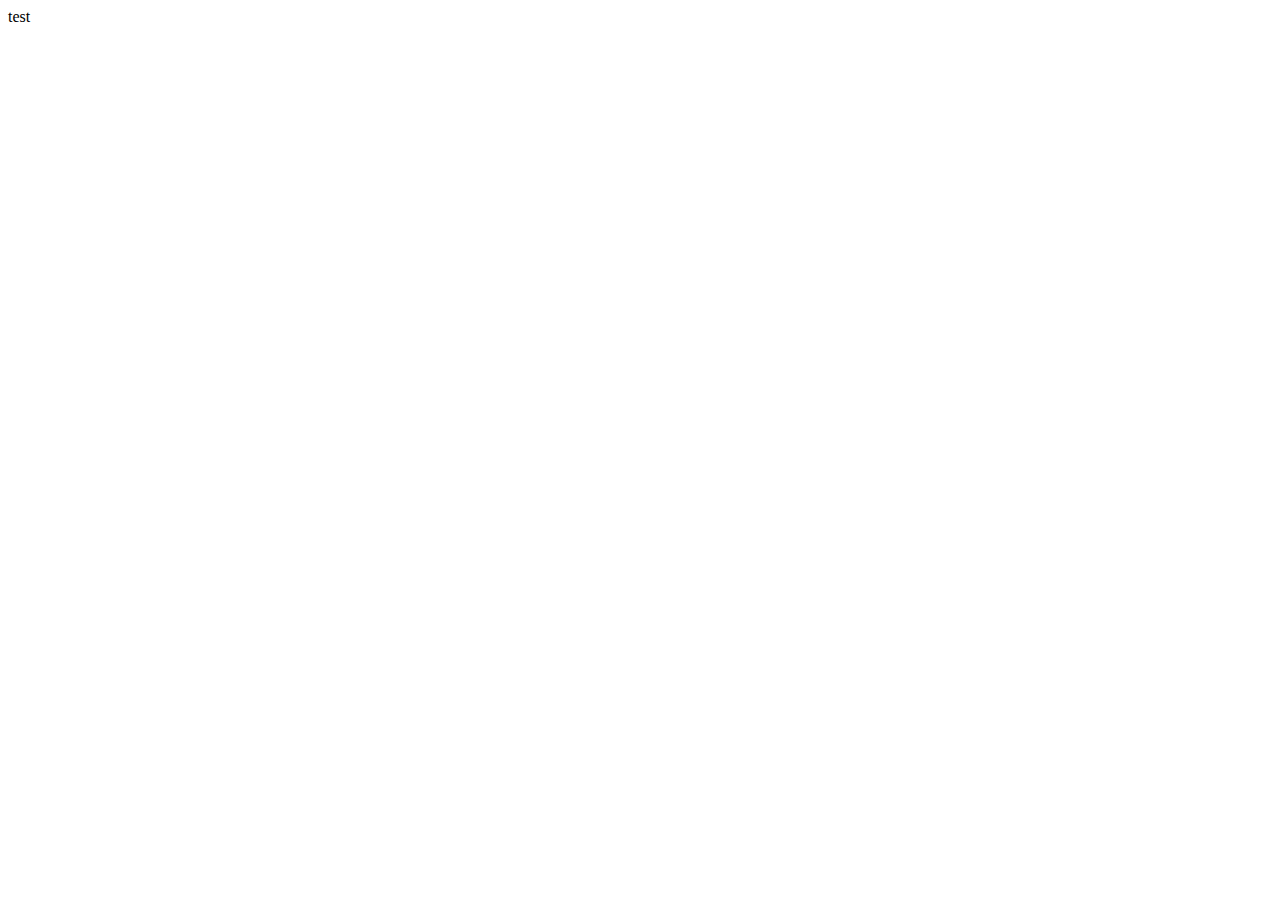
==== index.html @ a001825f "test" ====
<!DOCTYPE html>
<html lang="en">
<head>
    <meta charset="UTF-8">
    <meta name="viewport" content="width=device-width, initial-scale=1.0">
    <title>Document</title>
</head>
<body>
    test
</body>
</html>
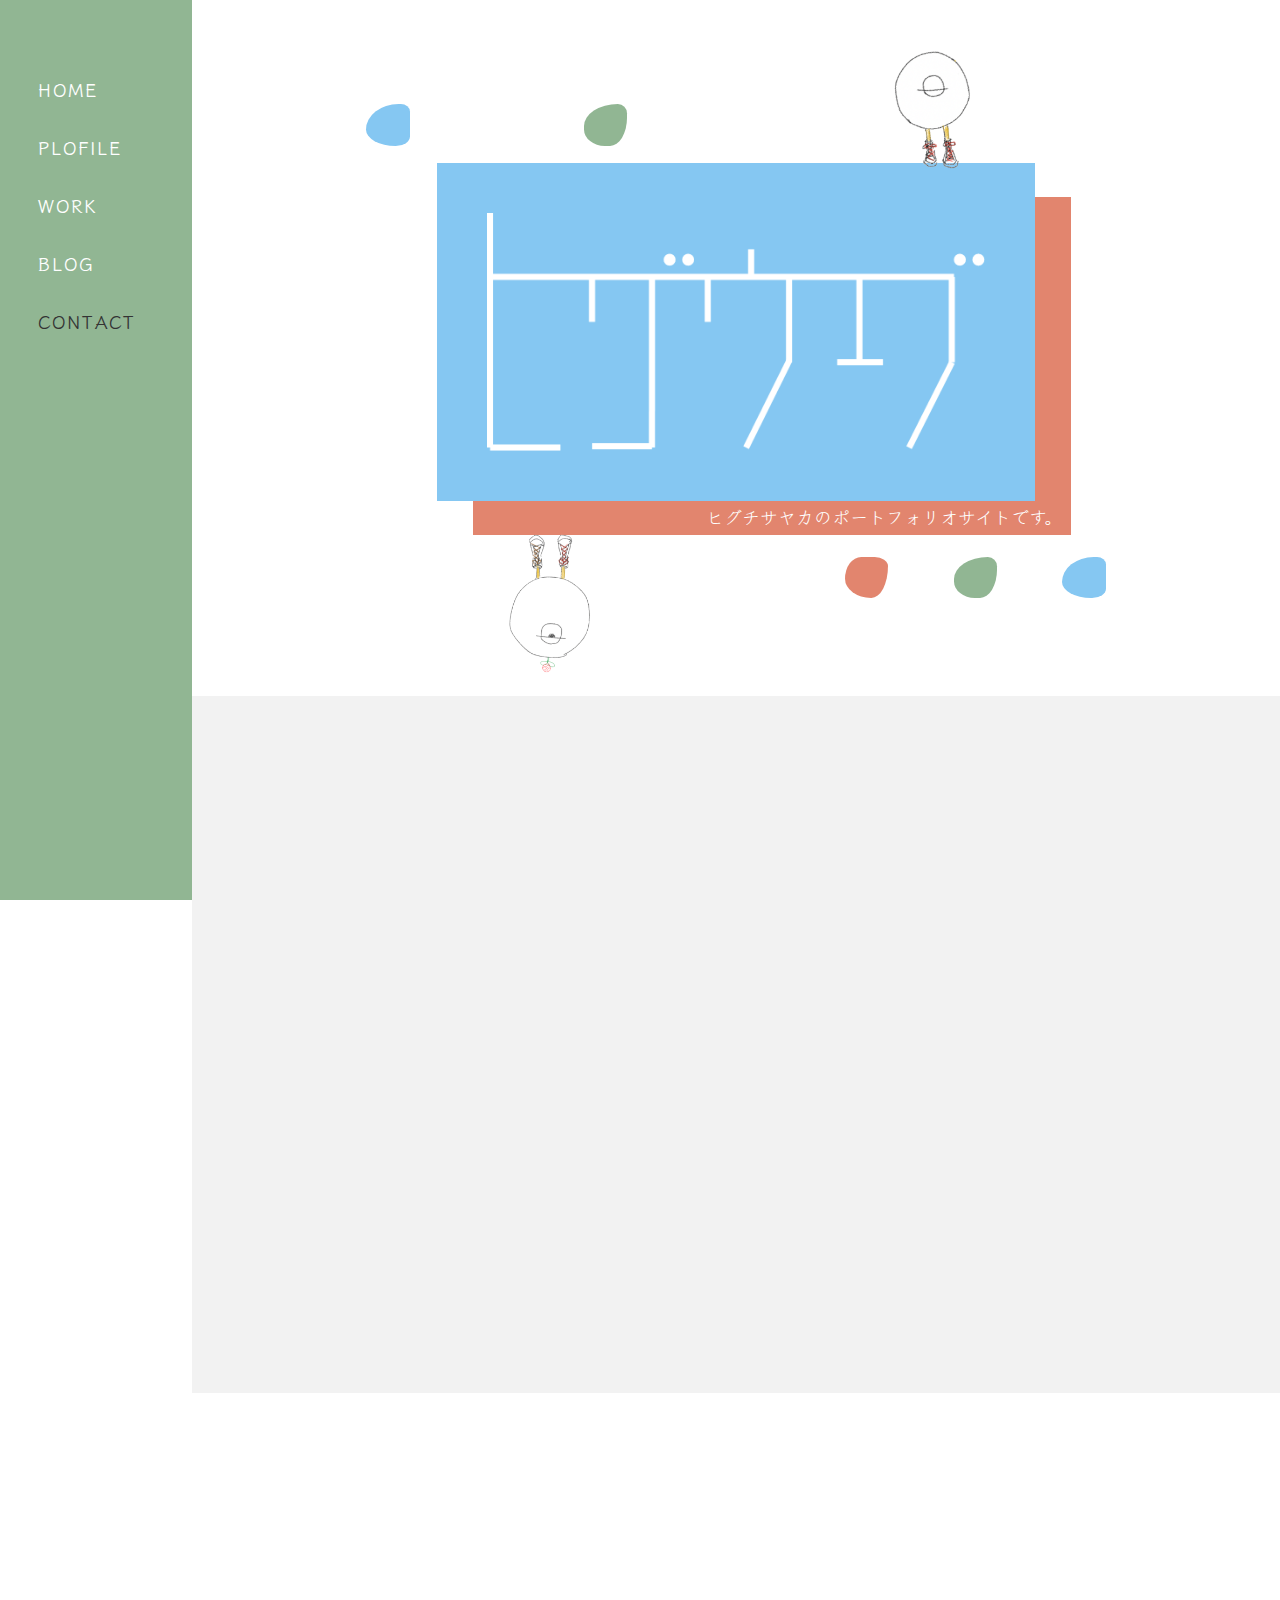
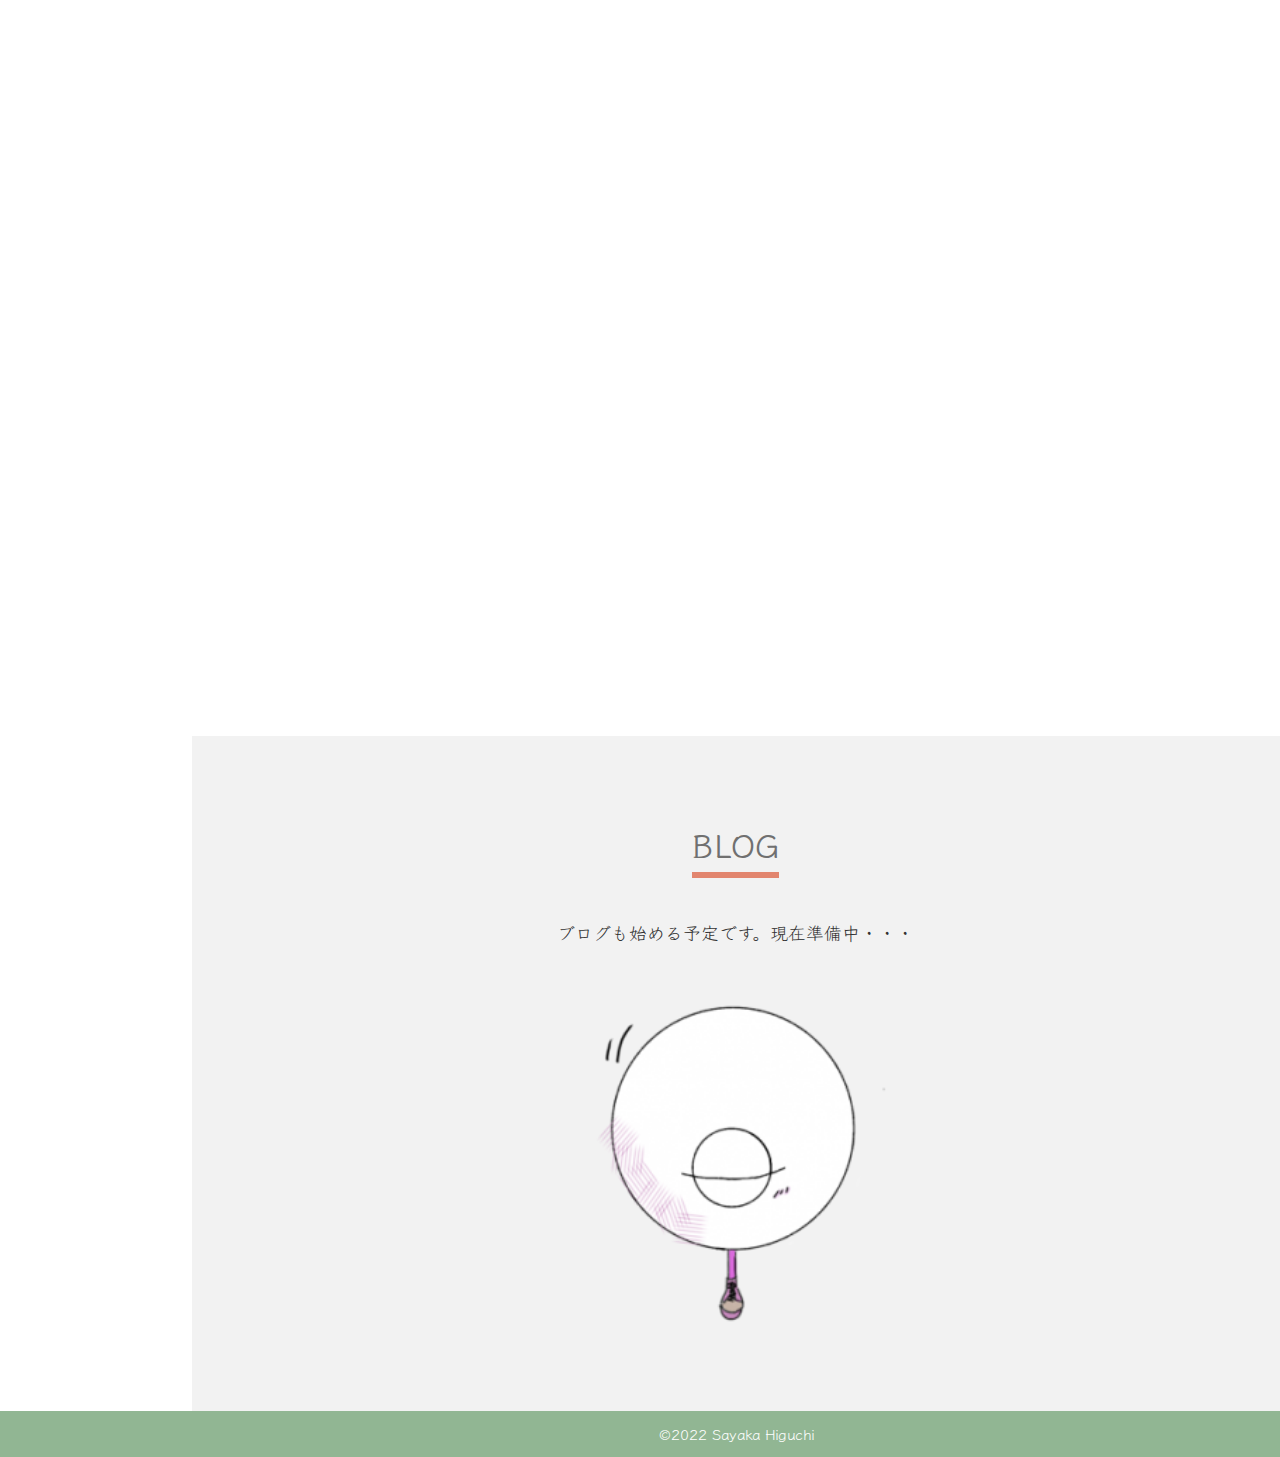
==== commit 2b4177cb: "ポートフォリオ　TOPとjs css" ====
--- a/index.html
+++ b/index.html
@@ -1,11 +1,197 @@
-<!DOCTYPE html>
-<html lang="en">
-<head>
-    <meta charset="UTF-8">
-    <meta name="viewport" content="width=device-width, initial-scale=1.0">
-    <title>Document</title>
-</head>
-<body>
-    test
-</body>
-</html>+<!DOCTYPE html>
+<html lang="ja">
+  <head>
+    <meta charset="UTF-8">
+    <meta http-equiv="X-UA-Compatible" content="IE=edge">
+    <meta name="viewport" content="width=device-width, initial-scale=1.0">
+    <meta name="format-detection" content="telephone=no">
+    <title>portfolio|otenkiame</title>
+    <!--サイト説明文-->
+    <meta name="description" content="">
+    <meta http-equiv="Content-Style-Type" content="text/css">
+    <meta property="og:title" content="">
+    <meta property="og:type" content="website">
+    <meta property="og:url" content="">
+    <meta property="og:image" content="">
+    <!--IE用互換表示の対応-->
+    <meta http-equiv="x-ua-compatible" content="ie=edge">
+    <!--ビューポート-->
+    <meta name="viewport" content="width=device-width, initial-scale=1, shrink-to-fit=no">
+    <!--リセットCSS-->
+    <link rel="stylesheet" href="css/reset.min.css">
+    <!--ベースCSS-->
+    <link rel="stylesheet" href="css/base.css">
+    <!--CDNやプラグインのCSS読み込み Google Fontsなど-->
+    <link rel="preconnect" href="https://fonts.gstatic.com">
+    <link href="https://fonts.googleapis.com/css2?family=Noto+Sans+JP:wght@300;700&display=swap" rel="stylesheet">
+    <link rel="preconnect" href="https://fonts.googleapis.com">
+    <link rel="preconnect" href="https://fonts.gstatic.com" crossorigin>
+    <link
+      href="https://fonts.googleapis.com/css2?family=Inconsolata:wght@400;700&family=Klee+One&family=Zen+Old+Mincho&display=swap"
+      rel="stylesheet"
+    />
+    <!-- jQuery-->
+    <script src="https://ajax.googleapis.com/ajax/libs/jquery/3.6.0/jquery.min.js"></script>
+    <link
+      rel="stylesheet"
+      href="https://cdnjs.cloudflare.com/ajax/libs/animate.css/3.5.2/animate.min.css"
+    />
+    <!--FontAwesome-->
+    <script src="https://kit.fontawesome.com/4086eb9990.js" crossorigin="anonymous"></script>
+    <!--サイト用のstyle.css-->
+    <link rel="stylesheet" href="css/style.css">
+    <!--ファビコン-->
+    <link rel="shortcut icon" href="logo.png">
+  </head>
+  <body>
+    <div id="cursor"></div>
+    <header id="header">
+      <!--ナビ-->
+      <nav class="gNav">
+        <div class="gNav_all pcNav">
+          <ul class="gNav_list">
+            <li class="gNav_item">
+              <a href="#home" class="gNav_link">HOME</a>
+            </li>
+            <li class="gNav_item">
+              <a href="#plofile" class="gNav_link">PLOFILE</a>
+            </li>
+            <li class="gNav_item">
+              <a href="#work" class="gNav_link">WORK</a>
+            </li>
+            <li class="gNav_item">
+              <a href="#brog" class="gNav_link">BLOG</a>
+            </li>
+            <li class="gNav_item">
+              <a href="#contact" class="">CONTACT</a>
+            </li>
+            <a href="index.html" class="logo"
+              ><img src="images/logo.png" alt=""
+            /></a>
+          </ul>
+        </div>
+        <div class="all_button">
+          <div class="spNav_button" id="js-button">
+            <span></span>
+            <span></span>
+            <span></span>
+          </div>
+        </div>
+        <div class="gNav_all spNav">
+          <ul class="gNav_list flex wrapper">
+            <li class="gNav_item">
+              <a href="index.html" class="gNav_link">HOME</a>
+            </li>
+            <li class="gNav_item">
+              <a href="plofile.html" class="gNav_link">PLOFILE</a>
+            </li>
+            <li class="gNav_item">
+              <a href="work.html" class="gNav_link">WORK </a>
+            </li>
+            <li class="gNav_item">
+              <a href="#blog" class="gNav_link">BLOG</a>
+            </li>
+          </ul>
+        </div>
+        　　　　　
+      </nav>
+    </header>
+    <!--メインコンテンツ-->
+    <main>
+      <section class="main" id="home">
+        <div class="MV">
+          <div
+            class="distorted-circle1 animation animate__bounce infinite"
+          ></div>
+          <div class="distorted-circle2"></div>
+          <div class="distorted-circle3"></div>
+          <img src="/images/hitotume_mv2.png" class="hitotume_mv2" alt="">
+          <div class="mv_img">
+            <img src="images/main.png" alt="">
+          </div>
+          <p class="mv_txt">ヒグチサヤカのポートフォリオサイトです。</p>
+          <img src="/images/hitotume_mv.png" class="hitotume_mv" alt="">
+          <div class="distorted-circle1 distorted-circle1_bottom"></div>
+          <div class="distorted-circle2 distorted-circle2_bottom"></div>
+          <div class="distorted-circle3 distorted-circle3_bottom"></div>
+        </div>
+      </section>
+      <!-- プロフィール -->
+      <article class="bg_2">
+        <section class="profile wrapper_min fadein" id="plofile">
+          <div class="title">
+            <h1 class="title_text">PLOFILE</h1>
+          </div>
+          <div class="profile_box_all flex">
+            <div class="profile_box">
+              <img src="images/profiletouka.png" alt="">
+            </div>
+            <div class="profile_box1">
+              <p>
+                徳島県生まれ徳島県育ちの23歳。<br>
+                大学在学中にwebデザインに興味を持ち、卒業後、地元を離れwebデザイナーとして就職。現在転職活動中です。
+              </p>
+            </div>
+          </div>
+          <div class="button_box">
+            <a href="plofile.html">＋VIEW ALL</a>
+          </div>
+        </section>
+      </article>
+      <!-- ワーク-->
+      <section class="work wrapper_min fadein" id="work">
+        <div class="title">
+          <h1 class="title_text">WORK</h1>
+        </div>
+        <p class="sub_txt">
+          前職で作成したサイトや、大学在学中の作品、趣味での作品を掲載しています。
+        </p>
+        <div class="work_box_all flex">
+          <div class="work_box">
+            <a href="https://www.shikoku-u.com/otenkiame/" target="_blank" rel="noopener noreferrer">
+                <img src="images/otenkiame.png" alt="">
+            </a>
+          </div>
+          <div class="work_box work_box2">
+            <a href="band.html" target="_blank" rel="noopener noreferrer">
+                <img src="images/keionkokuti.png" alt="">
+            </a>
+          </div>
+          <div class="work_box work_box3">
+            <a href="photo.html" target="_blank" rel="noopener noreferrer">
+                <img src="images/photo.jpeg" alt="">
+            </a>
+          </div>
+        </div>
+        <div class="button_box button_box2">
+          <a href="work.html">＋VIEW ALL</a>
+        </div>
+      </section>
+
+      <!--ブログ-->
+      <article class="bg_2">
+        <section class="BLOG wrapper_min" id="brog">
+          <div class="title">
+            <h1 class="title_text">BLOG</h1>
+          </div>
+          <p class="sub_txt">ブログも始める予定です。現在準備中・・・</p>
+          <div class="blog_box">
+            <img src="images/hitotume3.png" alt="">
+          </div>
+        </section>
+      </article>
+      <!-- <section class="contact wrapper_min" id="contact">
+    <a>
+        <div class="distorted-circle">
+            <p>CONTACT</p>
+        </div>
+    </a>
+</section> -->
+    </main>
+    <!--フッター-->
+    <footer class="footer">
+      <small>©︎2022 Sayaka Higuchi</small>
+    </footer>
+    <script src="js/script.js"></script>
+  </body>
+</html>
--- a/css/style.css
+++ b/css/style.css
@@ -0,0 +1,1075 @@
+@charset "UTF-8";
+
+*,
+*:before,
+*:after {
+    -webkit-box-sizing: border-box;
+    box-sizing: border-box;
+}
+@font-face {
+    font-family: fontpo;
+    src: local('フォントポにほんご');
+  }
+
+html {
+    font-size: 62.5%;
+}
+
+body {
+    font-family:'Klee One', cursive,'Inconsolata', monospace;
+    font-size: 1.8rem;
+    line-height: 1.75;
+    color: #333333;
+    margin: 0;
+    position: relative;
+}
+
+ul,
+li {
+    list-style: none;
+    padding-inline-start: 0px;
+}
+
+img {
+    display: block;
+    width: 100%;
+    margin: auto;
+}
+
+a {
+    text-decoration: none;
+    color: inherit;
+    cursor:pointer;
+}
+a:hover {
+    color: #fff;
+}
+h1 {
+    font-size: 32px;
+    margin: 0;
+}
+h2 {
+    font-size: 24px;
+    margin: 10px 0;
+}
+hr {
+    width: 100%;
+    height: 1px;
+    border: 0;
+}
+main {
+    margin-left: 15%;
+}
+.wrapper {
+    max-width: 1280px;
+    overflow: hidden;
+}
+
+/* .wrapper_min {
+    max-width: 960px;
+    margin-right: auto;
+    margin-left: auto;
+    padding: 80px 0;
+} */
+.wrapper_min {
+    max-width: 66vw;
+    margin-right: auto;
+    margin-left: auto;
+    padding: 80px 0;
+}
+
+.flex {
+    display:-webkit-box;
+   display:-ms-flexbox;
+   display:flex;
+    justify-content: space-around;
+    align-items: center;
+    flex-wrap: wrap;
+    gap: 50px 0;
+}
+ /* ===============マウスストーカここから ============*/
+
+ #cursor {
+    width: 15px;
+    height: 15px;
+    border-radius: 50%;
+    transition: transform 0.25s ease-out 0s;
+    pointer-events: none;
+    position: fixed;
+    z-index: 1;
+    background: #707070;
+}
+#cursor.active{
+    transform: scale(3.4);
+    background: rgba(226, 133, 110, 0.7);
+  }
+ /* ===============動き系cssまとめ ============*/
+ /* ふわっと表示 */
+ .fadein {
+    opacity: 0;
+    transform: translate(0, 80px);
+    transition: all 800ms;
+  }
+  .fadein.scrollin {
+    opacity: 1;
+    transform: translate(0, 0);
+  }
+  /* アニメーション */
+  .animation{
+      opacity: 0;
+      }
+  /* アニメーションスタートの遅延時間を決めるCSS*/
+  
+  .delay2{
+      animation-delay: .5s;
+      }
+  
+  .delay3{
+      animation-delay: 1s;
+      }
+  .delay4{
+      animation-delay: 1.5s;
+  }
+  .delay5{
+       animation-delay: 2s;
+      }
+  .delay6{
+       animation-delay: 2.5s;
+      }
+  .on{
+      animation-name:fadeUpAnime;
+      animation-duration:0.5s;
+      animation-fill-mode:forwards;
+      opacity: 0;
+      }
+  
+   @keyframes fadeUpAnime{
+           from {
+           opacity: 0;
+            transform: translateY(100px);
+           }
+           to {
+              opacity: 1;
+              transform: translateY(0);
+          }
+  }
+/* ===============動き系cssまとめ ここまで============*/
+/* ===============ハンバーガーメニュー============*/
+/* ハンバーガーメニュー見た目 */
+.spNav_button {
+    width: 25px;
+    height: 25px;
+    cursor: pointer;
+    position: fixed;
+    top: 0;
+    right: 0;
+    cursor: pointer;
+    position: relative;
+  }
+  .spNav_button span {
+    position: absolute;
+    left: 0;
+    width: 100%;
+    height: 3px;
+    background-color: #91B693;
+    border-radius: 4px;
+  }
+  .spNav_button,
+  .spNav_button span {
+    display: inline-block;
+    transition: all 0.5s;
+    box-sizing: border-box;
+  }
+  .spNav_button span:nth-of-type(1) {
+    top: 0;
+  }
+  .spNav_button span:nth-of-type(2) {
+    top: 11px;
+  }
+  .spNav_button span:nth-of-type(3) {
+    bottom: 0;
+  }
+  .header_txt {
+    float: right;
+  }
+  .header_txt p {
+    margin: 0;
+    font-size: 1vw;
+  }
+  /* ハンバーガーメニュークリック時 */
+  .spNav_button :active span {
+    background-color: #fff;
+}
+  #js-button.active span:nth-of-type(1) {
+    -webkit-transform: translateY(20px) rotate(-45deg);
+    transform: translateY(10px) rotate(-45deg);
+    background: #fff;
+    }
+    #js-button.active span:nth-of-type(2) {
+    opacity: 0;
+    }
+    #js-button.active span:nth-of-type(3) {
+    -webkit-transform: translateY(-20px) rotate(45deg);
+    transform: translateY(-12px) rotate(45deg);
+    background: #fff;
+    }
+
+/* ===============ハンバーガーメニューここまで============*/
+
+/*メイン*/
+header {
+}
+/* .main {
+    background-color: #F2F2F2;
+} */
+.gNav {
+    position: fixed;
+    z-index: 5;
+}
+.gNav_all.pcNav {
+    position: fixed;
+    background-color: #91B693;
+    z-index: 5;
+    width: 15%;
+    height: 100vh;
+}
+.logo {
+    display: contents;
+}
+.gNav_all img {
+    width: 10%;
+}
+.gNav_list {
+    width: auto;
+    height: 100vh;
+    font-weight: bold;
+    letter-spacing: 2px;
+    align-items: baseline;
+    margin: 10px auto;
+    padding: 20%;
+}
+.gNav_link {
+    color: white;
+}
+.gNav_link:hover{
+    color: #0A75BA;
+}
+.gNav_item {
+    padding: 2vw 0 0 0;
+}
+.gNav_item_sub {
+    padding: 10px 0 0 0;
+}
+.gNav_item_sub  a{
+    padding-left: 2vw;
+    position: relative;
+}
+
+.gNav_item:after {
+    content: "";
+    width: 0;
+    transition: all 0.3s ease;
+    border-bottom: 1px solid #fff;
+    display: block;
+}
+.gNav_item:after:hover {
+    width: 100%;
+    transition: all 0.3s ease;
+    border-bottom: 1px solid #fff;
+}
+
+.gNav_item_sub a::before {
+    content: "";
+    height: 3px;
+    width: 15px;
+    background: white;
+    position: absolute;
+    left: 0;
+    top: 47%;
+}
+.spNav {
+    display: none;
+}
+.MV {
+    padding: 15% 0px;
+    position: relative;
+    width: 100%;
+}
+.mv_img {
+    width: 55%;
+    margin: auto;
+    background: #85C7F2;
+    padding: 50px;
+    position: relative;
+}
+
+.mv_img img {
+    width: 100%;
+}
+.mv_img:after {
+    content: "";
+    position: absolute;
+    width: 100%;
+    height: 100%;
+    background-color: #E2856E;
+    top: 10%;
+    right: -6%;
+    z-index: -1;
+}
+
+.distorted-circle1 {
+    width: 4%;
+    height: 6%;
+    border-radius: 38% 31% 39% 61% / 53% 22% 78% 47%;
+    background: #E2856E;
+    margin: auto;
+    position: absolute;
+    /* transition: all 0.4s cubic-bezier(0.165, 0.84, 0.44, 1); */
+    right: 70%;
+    top: 15%;
+}
+
+.distorted-circle2 {
+    width: 4%;
+    height: 6%;
+    border-radius: 89% 25% 39% 81% / 73% 22% 28% 47%;
+    background: #85C7F2;
+    margin: auto;
+    position: absolute;
+    /* transition: all 0.4s cubic-bezier(0.165, 0.84, 0.44, 1); */
+    right: 80%;
+    top: 15%;
+}
+
+.distorted-circle3 {
+    width: 4%;
+    height: 6%;
+    border-radius: 78% 21% 39% 48% / 53% 22% 68% 40%;
+    background: #91B693;
+    margin: auto;
+    position: absolute;
+    /* transition: all 0.4s cubic-bezier(0.165, 0.84, 0.44, 1); */
+    right: 60%;
+    top: 15%;
+}
+
+img.hitotume_mv2 {
+    width: 13%;
+    position: absolute;
+    right: 25%;
+    top: 6%;
+    z-index: 1;
+}
+
+.distorted-circle1_bottom {
+    left: 60%;
+    top: 80%;
+}
+
+.distorted-circle2_bottom {
+    left: 80%;
+    top: 80%;
+}
+
+.distorted-circle3_bottom {
+    left: 70%;
+    top: 80%;
+}
+
+.hitotume_mv {
+    width: 10%;
+    position: absolute;
+    left: 28%;
+    bottom: 3%;
+}
+
+.mv_txt {
+    color: #fff;
+    text-align: end;
+    width: 60%;
+    margin: auto;
+}
+
+.MV_tag_all li{
+    background-color: #00A499;
+    display: inline-block;
+    color: #fff;
+    padding: 10px 40px;
+    border-radius: 5px;
+}
+/* 共通 */
+.title {
+    text-align: center;
+    margin-bottom: 3vw;
+}
+.title_text{
+    color: #707070;
+    text-align: center;
+    display: inline-block;
+}
+.title_text::after {
+    content: "";
+    border: 3px solid #E2856E;
+    display:block;
+    width: 100%;
+}
+.sub_txt {
+    text-align: center;
+}
+.bg_2 {
+    position: relative;
+    background-color: #F2F2F2;
+    z-index: 0;
+
+}
+.button_box {
+    text-align: center;
+    padding: 60px 0;
+}
+
+.button_box2 a{ 
+    background-color: #fff;
+}
+.button_box a {
+    color: #91B693;
+    background: #fff;
+    border: 1px solid #91B693;
+    padding: 10px;
+    display: inline-block;
+    padding: 15px 30px 15px 30px;
+    transition: all 0.4s cubic-bezier(0.165, 0.84, 0.44, 1);
+}
+
+.button_box a:hover{
+    color: #fff;
+    background-color: #91B693;
+    border: 1px solid #91B693;
+    padding: 10px;
+    display: inline-block;
+    padding: 15px 30px 15px 30px;
+    transition: all 0.4s cubic-bezier(0.165, 0.84, 0.44, 1);
+}
+/* 共通 終*/
+/*プロフィール*/
+.profile_box_all {
+    display: flex;
+    align-items: center;
+    justify-content: space-between;
+}
+.profile_box {
+    width: 30%;
+}
+
+.profile_box1 {
+   border: #91B693 solid 4px; 
+   padding: 2vw;
+   background: #fff;
+   width: 60%;
+}
+.profile_box img {
+    display: block;
+    width: 100%;
+    margin: auto;
+    background: #fff;
+    border-radius: 50%;
+}
+
+/*プロフィール終*/
+/*ワーク*/
+.work_box {
+    position: relative;
+}
+.work_box img {
+    width: 300px;
+    height: 200px;
+    object-fit: cover;
+    z-index: 1;
+    border: 1px solid #E2856E;
+}
+.work_box img:hover {
+    transform: translate(-5px,-5px);
+    box-shadow: 5px 5px #E2856E;
+    -webkit-transition: 0.1s;
+    -moz-transition: 0.1s;
+    -ms-transition: 0.1s;
+    -o-transition: 0.1s;
+    transition: 0.1s;
+}
+
+/*ワーク終*/
+
+/*ブログ*/
+.blog_box {
+    width: 50%;
+    margin: auto;
+}
+/*ブログ終*/
+
+/* コンタクト */
+.distorted-circle {
+	width: 150px;
+	height: 150px;
+	border-radius: 69% 31% 39% 61% / 53% 22% 78% 47% ; /* 左上、右上、右下、左下 */
+	background: #E2856E;
+    margin: auto;
+    position: relative;
+    transition: all 0.4s cubic-bezier(0.165, 0.84, 0.44, 1);
+}
+.distorted-circle p{
+    font-size: 24px;
+    position: absolute;
+    top: 20%;
+    left: 15%;
+    color: #fff;
+    display: inline-block;
+}
+
+.distorted-circle:hover {
+	background: #cf7963;
+    color: #E2856E;
+    border: 1px solid #E2856E;
+    transition: all 0.4s cubic-bezier(0.165, 0.84, 0.44, 1);
+}
+
+/* コンタクト 終*/
+/* フッター*/
+footer {
+    padding: 10px 0;
+    background-color: #91B693;
+}
+footer small {
+    display: block;
+    text-align: center;
+    margin-left: 15%;
+    color: #fff;
+}
+/* フッター 終*/
+/* =============トップページ終=================*/
+
+/* work詳細 */
+.work_all .work_box {
+    position: relative;
+    width: 45%;
+}
+.work_all .work_box img {
+    width: 100%;
+    height: 280px;
+    object-fit: cover;
+    z-index: 1;
+    border: 0;
+}
+
+.work_all .work_box a::after {
+    content:"";
+    background-image: url(/images/bg1.png);
+    position: absolute;
+    width: 100%;
+    height: 280px;
+    top: 6%;
+    left: 3%;
+    z-index: -1;
+}
+.work_all .work_box2 a::after {
+    background-image: url(/images/bg2.png);
+}
+.work_all .work_box3 a::after {
+    background-image: url(/images/bg3.png);
+}
+
+.work_all .work_box a::before{
+    content: "";
+    position: absolute;
+    width: 100%;
+    height: 0%;
+    opacity: 0;
+    transition: all 0.4s cubic-bezier(0.165, 0.84, 0.44, 1);
+    background: rgba(145, 182, 147, 0.9);
+    }    
+.work_all .work_box a:hover::before{
+    left: 0;
+    top: 0;
+    width: 100%;
+    height: 100%;
+    opacity: 1;
+}
+.work_all .work_box2 a::before{
+     background: rgba(219, 84, 97, 0.7);
+}    
+.work_all .work_box3 a::before{
+    background: rgba(133, 199, 242, 0.9);
+}
+.work_info {
+    padding: 50px;
+    display: block;
+    position: absolute;
+    width: 100%;
+    height: 100%;
+    top: 0;
+    opacity: 0;
+}
+.work_info:hover{
+    display: block;
+    position: absolute;
+    width: 100%;
+    height: 100%;
+    top: 0;
+    opacity: 1;
+}
+.work_box p {
+    margin: 0;
+}
+/* work詳細　終 */
+
+/* web詳細ページ */
+.workinfo_box_all {
+    margin-bottom: 50px;
+}
+.workinfo_box{
+    width: 50%;
+}
+.weburl:hover{
+    color: #91B693;
+}
+.tag {
+    background: #91B693;
+    color: #fff;
+    text-align: center;
+    display: inline-block;
+    width: 25%;
+}
+.workinfo_2 {
+    background-color: #fff;
+    position: relative;
+    padding: 60px 100px;
+}
+.workinfo_2::after {
+    content: "";
+    position: absolute;
+    top: 2%;
+    left: 2%;
+    width: 100%;
+    height: 100%;
+    display: block;
+    background-image: url(/images/bg1.png);
+    z-index: -1;
+}
+.web_hr {
+    background-color: #91B693;
+}
+/* web詳細ページ　終 */
+
+/* scholl詳細ページ */
+.tag_school,.school_hr{
+    background: #DB5461;
+}
+.workinfo_2_school::after {
+    background-image: url(/images/bg2.png);
+}
+/* scholl詳細ページ　終 */
+
+/* hobby詳細ページ */
+.tag_hobby,.hobby_hr,.hobbyurl:hover{
+    background: #85C7F2;
+}
+.workinfo_2_hobby::after {
+    background-image: url(/images/bg3.png);
+}
+.photo img {
+    width: 48%;
+}
+/* hobby詳細ページ　終 */
+/* profile詳細ページ */
+.profileinfo{
+    width: 30%;
+}
+.profileinfo2 {
+    width: 65%;
+}
+.profileinfo img{
+        background: #F2F2F2;
+        border-radius: 50%;
+        width: 100%;
+}
+.profileinfo h2{
+    text-align: center;
+}
+.skillbox_all {
+    background: #F2F2F2;
+    flex-wrap: wrap;
+    padding: 50px;
+}
+.skillbox_all::after {
+    display: block;
+    content:"";
+    width: 33%;
+    }
+.skillbox_step::after {
+    display: block;
+    content:"";
+    width: 300px;
+    }
+.skill_box {
+    text-align: center;
+    margin: auto;
+    width: 30%;
+}
+.skill_box p {
+    margin: 0;
+    font-size: 12px;
+    text-align: start;
+    height: 60px;
+}
+.skill_box h3 {
+    text-align: center;
+    margin: auto;
+}
+icon-tabler-brand-html5,icon-tabler-brand-css3, icon-tabler-brand-javascript{
+    width: 100%;
+}
+.skill_box .Adobe {
+    font-family: 'Lato',sans-serif;
+    font-size: 45px;
+    text-align: center;
+    border: 4px solid #464646;
+    display: inline-block;
+    width: 70px;
+    height: 70px;
+    line-height: 60px;
+    margin: 10px 0 17px;
+}
+.wplogo {
+    width: 32%;
+    margin: 8px auto;
+}
+/* 経歴 */
+.career_all {
+    display: flex;
+    justify-content: space-between;
+    align-items: center;
+}
+.career_box {
+    width: 20%;
+    background-color: #F2F2F2;
+    padding: 20px;
+}
+.career_box h3,.career_box h4 {
+    margin: 0;
+    text-align: center;
+}
+.career_box2 {
+    width: 75%;
+}
+.career_box2 p{
+    margin: 0;
+}
+.career_box_sub {
+    background-color: transparent;
+}
+/* 趣味 */
+.hobby_all {
+    display: flex;
+    flex-wrap: wrap;
+    background: #F2F2F2;
+    padding:50px;
+}
+.h_music::before{
+content:url('data:image/svg+xml;charset=utf8,%3Csvg%20xmlns%3D%22http%3A%2F%2Fwww.w3.org%2F2000%2Fsvg%22%20class%3D%22icon%20icon-tabler%20icon-tabler-headphones%22%20width%3D%2228%22%20height%3D%2228%22%20viewBox%3D%220%200%2024%2024%22%20stroke-width%3D%221.5%22%20stroke%3D%22%23464646%22%20fill%3D%22none%22%20stroke-linecap%3D%22round%22%20stroke-linejoin%3D%22round%22%3E%20%3Cpath%20stroke%3D%22none%22%20d%3D%22M0%200h24v24H0z%22%20fill%3D%22none%22%2F%3E%20%3Crect%20x%3D%224%22%20y%3D%2213%22%20rx%3D%222%22%20width%3D%225%22%20height%3D%227%22%20%2F%3E%20%3Crect%20x%3D%2215%22%20y%3D%2213%22%20rx%3D%222%22%20width%3D%225%22%20height%3D%227%22%20%2F%3E%20%3Cpath%20d%3D%22M4%2015v-3a8%208%200%200%201%2016%200v3%22%20%2F%3E%3C%2Fsvg%3E');
+}
+
+.h_photo::before{
+    content:url('data:image/svg+xml;charset=utf8,%3Csvg%20xmlns%3D%22http%3A%2F%2Fwww.w3.org%2F2000%2Fsvg%22%20class%3D%22icon%20icon-tabler%20icon-tabler-camera%22%20width%3D%2228%22%20height%3D%2228%22%20viewBox%3D%220%200%2024%2024%22%20stroke-width%3D%221.5%22%20stroke%3D%22%23464646%22%20fill%3D%22none%22%20stroke-linecap%3D%22round%22%20stroke-linejoin%3D%22round%22%3E%20%3Cpath%20stroke%3D%22none%22%20d%3D%22M0%200h24v24H0z%22%20fill%3D%22none%22%2F%3E%20%3Cpath%20d%3D%22M5%207h1a2%202%200%200%200%202%20-2a1%201%200%200%201%201%20-1h6a1%201%200%200%201%201%201a2%202%200%200%200%202%202h1a2%202%200%200%201%202%202v9a2%202%200%200%201%20-2%202h-14a2%202%200%200%201%20-2%20-2v-9a2%202%200%200%201%202%20-2%22%20%2F%3E%20%3Ccircle%20cx%3D%2212%22%20cy%3D%2213%22%20r%3D%223%22%20%2F%3E%3C%2Fsvg%3E');
+    }
+.h_wear::before {
+    content: url('data:image/svg+xml;charset=utf8,%3Csvg%20xmlns%3D%22http%3A%2F%2Fwww.w3.org%2F2000%2Fsvg%22%20class%3D%22icon%20icon-tabler%20icon-tabler-hanger%22%20width%3D%2228%22%20height%3D%2228%22%20viewBox%3D%220%200%2024%2024%22%20stroke-width%3D%221.5%22%20stroke%3D%22%23464646%22%20fill%3D%22none%22%20stroke-linecap%3D%22round%22%20stroke-linejoin%3D%22round%22%3E%20%3Cpath%20stroke%3D%22none%22%20d%3D%22M0%200h24v24H0z%22%20fill%3D%22none%22%2F%3E%20%3Cpath%20d%3D%22M15%207a3%203%200%201%200%20-3%203v2m0%200l-8.624%205.488a0.82%20.82%200%200%200%20.44%201.512h16.368a0.82%20.82%200%200%200%20.44%20-1.512l-8.624%20-5.488z%22%20%2F%3E%3C%2Fsvg%3E');
+}
+
+.h_map::before {
+    content: url('data:image/svg+xml;charset=utf8,%3Csvg%20xmlns%3D%22http%3A%2F%2Fwww.w3.org%2F2000%2Fsvg%22%20class%3D%22icon%20icon-tabler%20icon-tabler-map-pin%22%20width%3D%2228%22%20height%3D%2228%22%20viewBox%3D%220%200%2024%2024%22%20stroke-width%3D%221.5%22%20stroke%3D%22%23464646%22%20fill%3D%22none%22%20stroke-linecap%3D%22round%22%20stroke-linejoin%3D%22round%22%3E%20%3Cpath%20stroke%3D%22none%22%20d%3D%22M0%200h24v24H0z%22%20fill%3D%22none%22%2F%3E%20%3Ccircle%20cx%3D%2212%22%20cy%3D%2211%22%20r%3D%223%22%20%2F%3E%20%3Cpath%20d%3D%22M17.657%2016.657l-4.243%204.243a2%202%200%200%201%20-2.827%200l-4.244%20-4.243a8%208%200%201%201%2011.314%200z%22%20%2F%3E%3C%2Fsvg%3E');
+}
+
+.hobby_all li{
+    width: 25%;
+    margin: 15px 0;
+    text-align: center;
+}
+
+.hobby_all li p{ 
+    margin: 0;
+}
+/* profile詳細ページ 終*/
+/* 問い合わせ */
+.all_contact {
+    background-color: #EBF3F3;
+    padding: 50px;
+    margin-top: 50px;
+}
+.all_contact h1 {
+    text-align: center;
+    padding-top: 40px;
+}
+.formTable {
+    margin: auto;
+}
+.formTable .check{
+    background-color: #00A499;
+    color: #fff;
+    font-size: 12px;
+    font-weight: normal;
+    padding: 3px 6px;
+    margin-left: 10px;
+}
+.formTable th {
+    text-align: left;
+    width: 280px;
+    font-weight: normal;
+}
+.formTable td {
+    padding: 20px 0;
+    display: flex;
+    justify-content: space-between;
+}
+.formTable input[type=text] {
+    width: 100%;
+    height: 40px;
+    font-size: 16px;
+    padding: 20px;
+}
+.formTable textarea {
+    height: 150px;
+}
+
+input[type="submit"] {
+    display: block;
+    margin: auto;
+    margin-top: 40px;
+    background-color: #00A499;
+    color: #fff;
+    border-radius: 5px;
+    padding: 15px;
+    border: 1px solid #00A499;
+    font-size: 18px;
+    width: 30%;
+}
+input[type="submit"]:hover{
+    background-color: #fff;
+    color: #00A499;
+    padding: 15px;
+    border: 1px solid #00A499;
+    transition: 0.3s;
+}
+textarea::selection,input[type=text]::selection  {
+    background: #D6F2EB;
+    color: #F88600;
+}
+/*ラジオボタン*/
+.radio-label {
+  display: block;
+}
+
+input[type="radio"] {
+  display: none;
+}
+
+.radio-text:before {
+  content: "";
+  display: inline-block;
+  width: 16px;
+  height: 16px;
+  margin-right: 6px;
+  border-width: 1px;
+  border-style: solid;
+  border-radius: 50%;
+  padding: 2px;
+  background-clip: content-box;
+}
+
+input[type="radio"]:not(:checked) + .radio-text:before {
+  border-color: #333333;
+  background: #fff;
+}
+
+input[type="radio"]:checked + .radio-text:before {
+  background-color: #00A499;
+}
+@media (max-width:1024px) {
+    body{
+        font-size: 16px;
+    }
+    .profileinfo,.profile_box img{
+        width: 100%;
+    }
+    .profile_box1 {
+        border: #91B693 solid 4px;
+        padding: 10px 25px;
+    }
+    .skill_box {
+        width: 30%;
+    }
+    .profileinfo img {
+        background: #F2F2F2;
+        border-radius: 50%;
+        width: 50%;
+    }
+    .work_box_all{
+        justify-content: space-between;
+    }
+    .work_box {
+        width: 32%;
+        position: relative;
+    }
+    .work_box img {
+        width: 100%;
+        height: 154px;
+    }
+/* =============トップページ終=================*/ 
+
+/* =============詳細ページ=================*/ 
+
+    .work_all .work_box img {
+        height: 180px;
+    }
+    .work_all .work_box a::after {
+        height: 180px;
+    }
+    .work_all .work_box a::after {
+        top: 5%;
+        left: 3%;
+    }
+    .work_info {
+        padding: 10px;
+    }
+    .workinfo_2 {
+        padding: 5vw 3vw;
+    }
+}
+@media (max-width:800px) {
+    .profile_box_all {
+        flex-direction: column;
+    }
+    .profile_box {
+        width: 40%;
+    }
+    .profile_box1 {
+        width: 80%;
+    }
+    .work_box_all.flex {
+        flex-direction: column;
+    }
+    .work_box {
+        width: 60%;
+    }
+    .work_box img {
+        height: 200px;
+    }
+}
+@media (max-width:559px) {
+
+    html {
+        font-size:14px;
+    }
+
+    img {
+        object-fit: cover;
+    }
+    p {
+        font-size: 12px;
+    }
+    main {
+        margin-left: auto;
+    }
+    h1 {
+        font-size: 18px;
+    }
+    h2 {
+        font-size: 16px;
+    }
+    .wrapper_min{
+        max-width: 90vw;
+        overflow: hidden;
+    }
+    /* h2 {
+        font-size: 12px;
+    } */
+  .flex {
+        flex-direction: column;
+        gap: 25px 0;
+    }
+    .all_button {
+        position: absolute;
+        right: 0;
+        margin: 10px;
+    }
+    .workinfo_box_all.flex {
+        flex-direction: column-reverse;
+    }
+    .pcNav {
+        display: none;
+    }
+    .gNav {
+        width: 100%;
+    }
+    .show {
+        display: block;
+        background: rgba(145, 182, 147, 0.9);
+        width: 100%;
+        height: 100vh;
+    }
+
+    .gNav.show.spNav,.gNav_list {
+        margin: 0;
+        gap: 0;
+    }
+    .spNav img{
+        width: 25%;
+    }
+    .gNav_item_contact_button {
+        width: 60%;
+        font-size: 12px;
+    }
+
+    .workinfo_box {
+        width: auto;
+    }
+    .workinfo_2::after {
+        top: 1%;
+        left: 4%;
+    }
+    .profile_box img {
+        width: 60%;
+    }
+    .work_box,.work_all .work_box {
+        width: 80%;
+    }
+    .profile_box, .workinfo_box,.photo img  {
+        width: 100%;
+    }
+    .work_all .work_box {
+        position: relative;
+        width: 80%;
+    }
+    footer small {
+        margin: 0; 
+    }
+ 
+ /*お問い合せ*/
+    .contactForm .formTable tr {
+        display: flex;
+        flex-direction: column;
+    }
+    .all_contact {
+        padding: 0px;
+    }
+    .contactForm .formTable td {
+        width: 90%;
+        margin: auto;
+    }
+    input[type="submit"] {
+        margin-top: 0;
+        font-size: 12px;
+        width: 40%;
+    }
+    .contactForm {
+        padding-bottom: 50px;
+    }
+}
+/* =============トップページ終=================*/ 
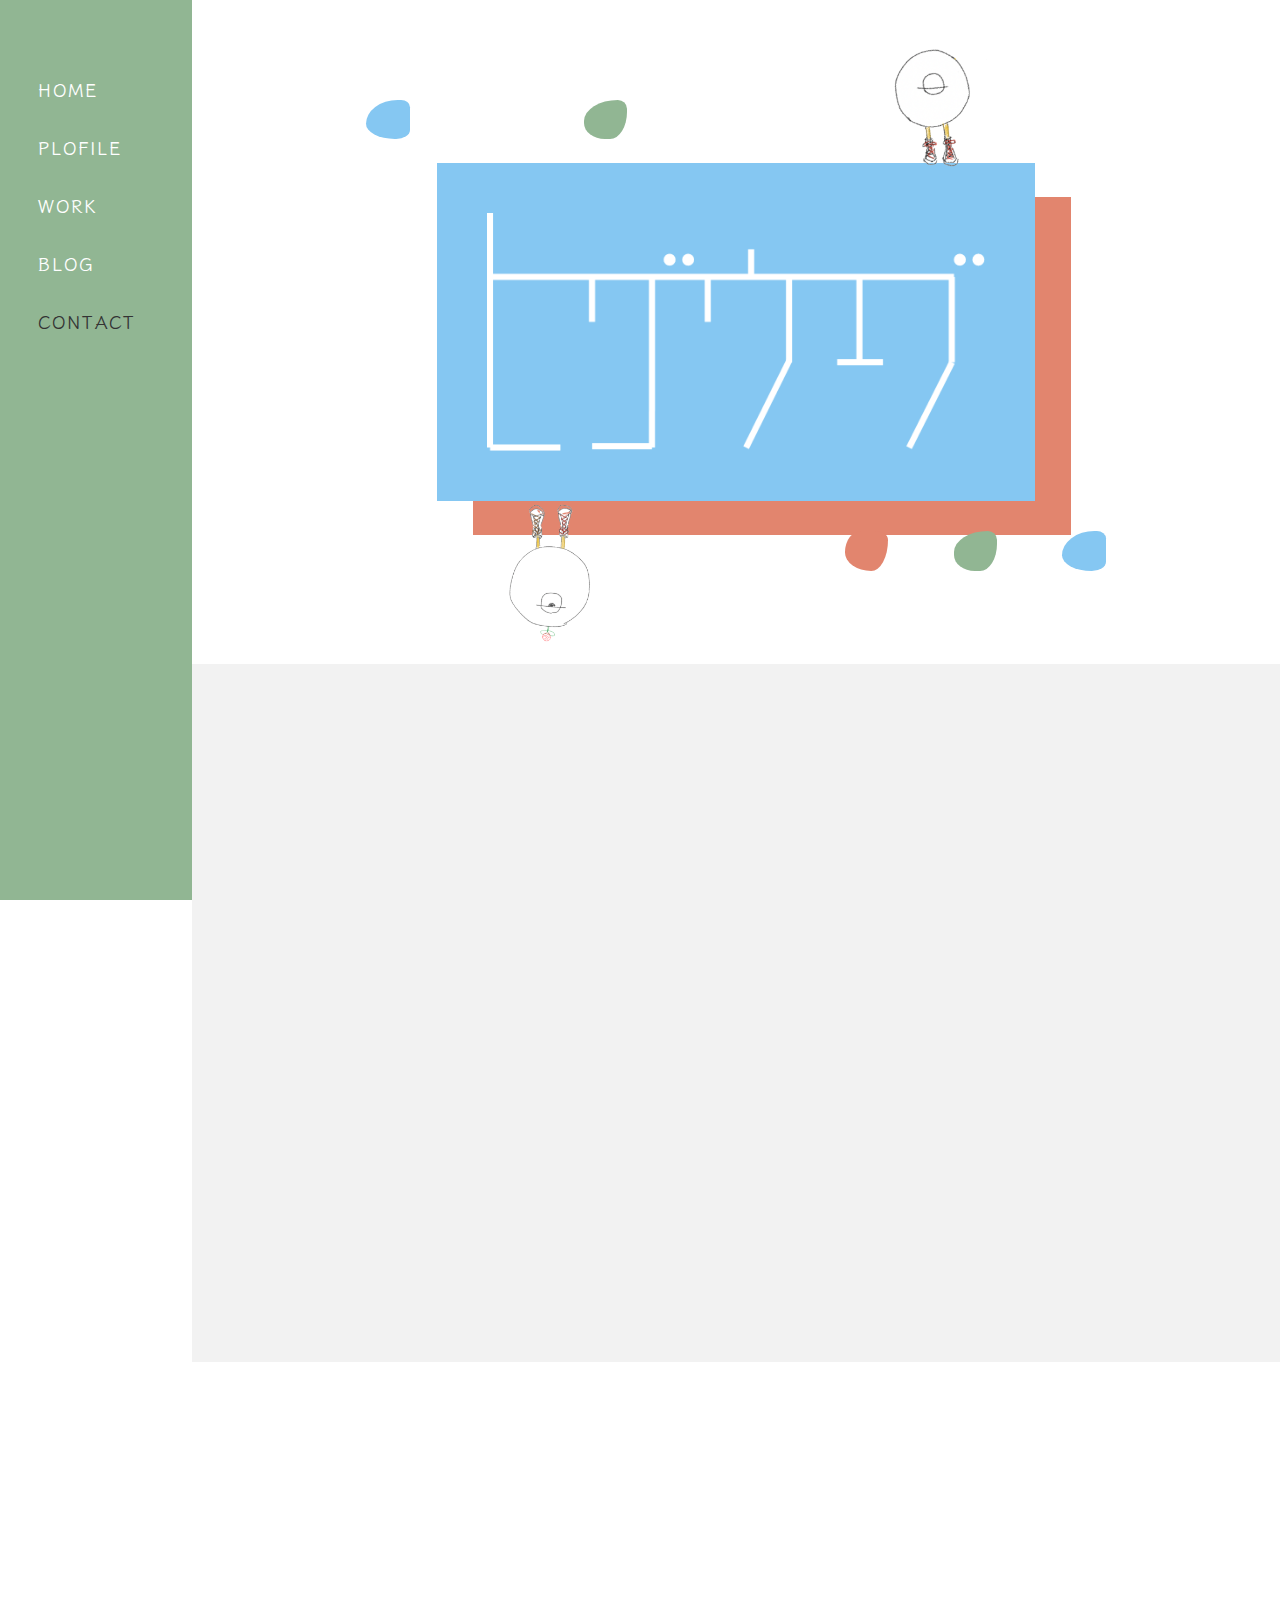
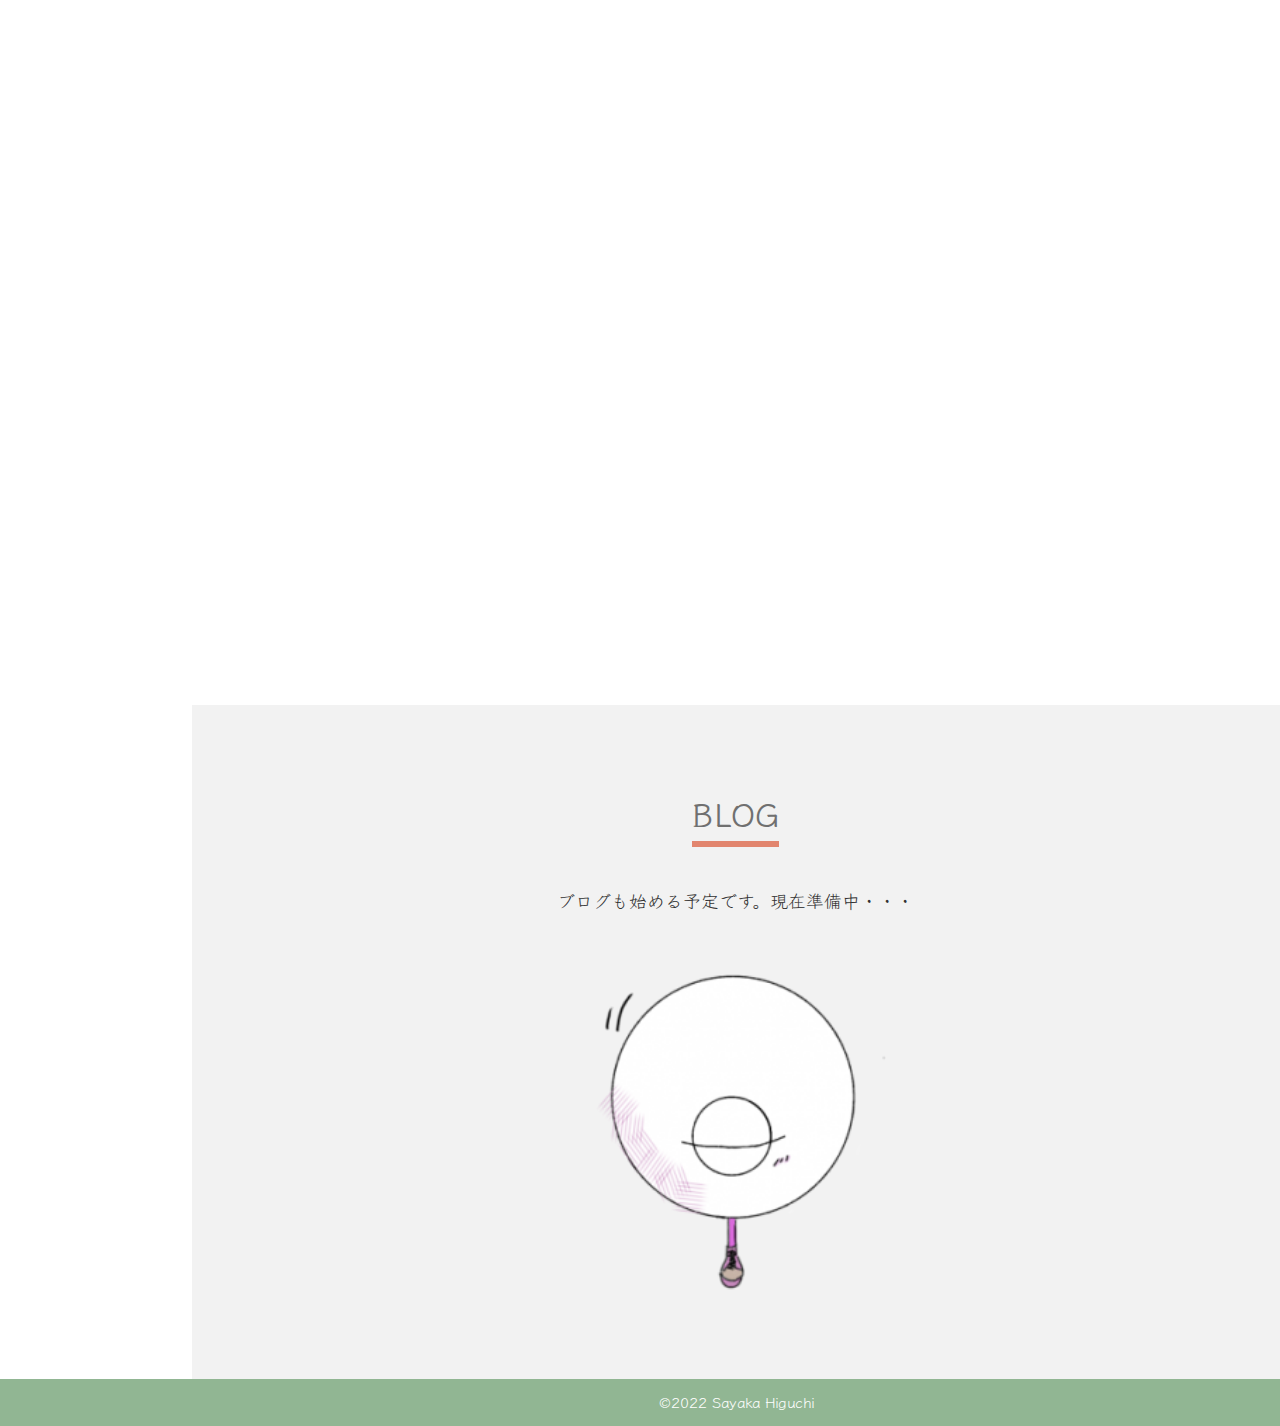
==== commit 0421ee6a: "文言修正" ====
--- a/index.html
+++ b/index.html
@@ -93,7 +93,6 @@
             </li>
           </ul>
         </div>
-        　　　　　
       </nav>
     </header>
     <!--メインコンテンツ-->
@@ -109,7 +108,7 @@
           <div class="mv_img">
             <img src="images/main.png" alt="">
           </div>
-          <p class="mv_txt">ヒグチサヤカのポートフォリオサイトです。</p>
+          <!-- <p class="mv_txt">ヒグチサヤカのポートフォリオサイトです。</p> -->
           <img src="/images/hitotume_mv.png" class="hitotume_mv" alt="">
           <div class="distorted-circle1 distorted-circle1_bottom"></div>
           <div class="distorted-circle2 distorted-circle2_bottom"></div>
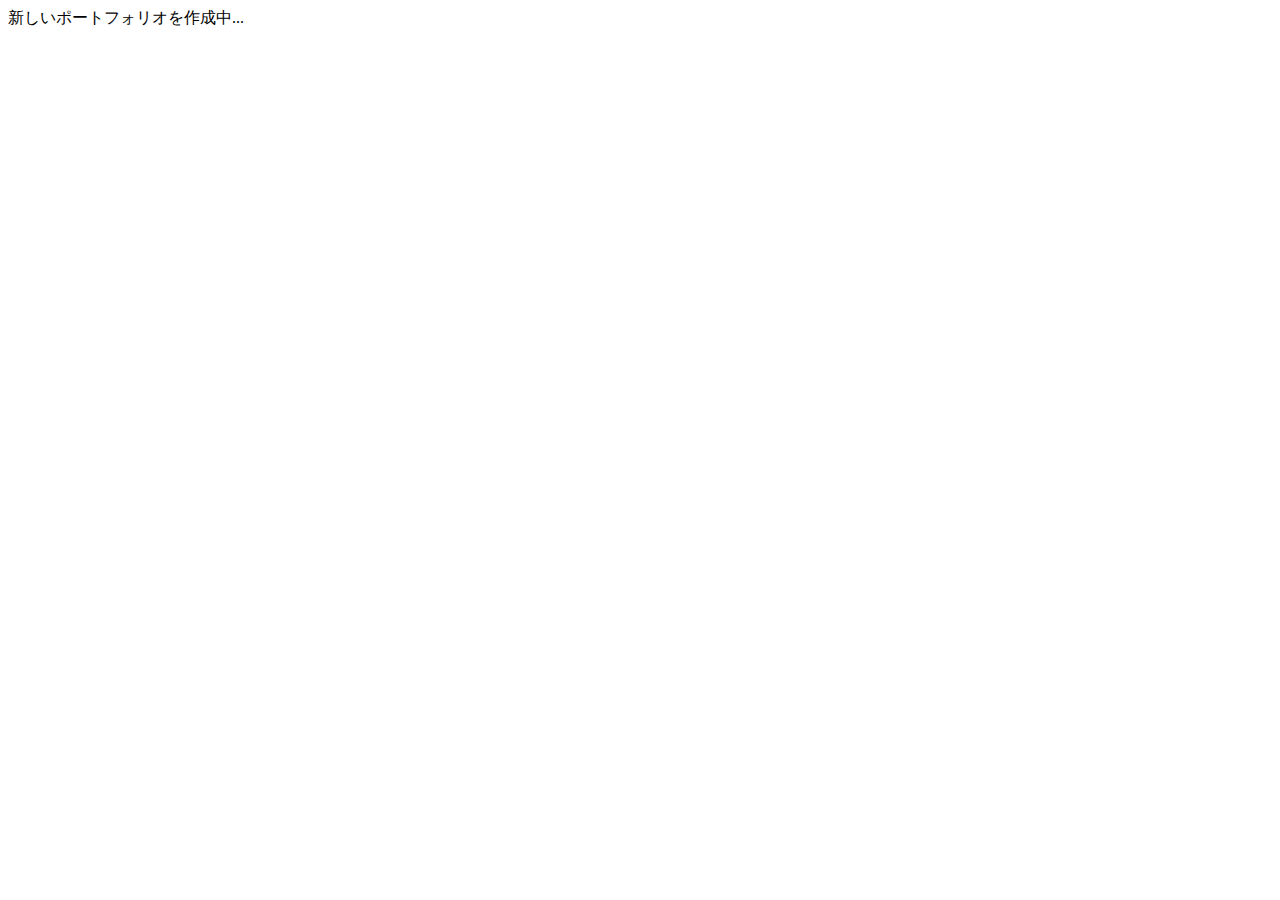
==== commit d39ec693: "ファイル整理 #3 fix" ====
--- a/index.html
+++ b/index.html
@@ -1,196 +1,11 @@
-<!DOCTYPE html>
-<html lang="ja">
-  <head>
-    <meta charset="UTF-8">
-    <meta http-equiv="X-UA-Compatible" content="IE=edge">
-    <meta name="viewport" content="width=device-width, initial-scale=1.0">
-    <meta name="format-detection" content="telephone=no">
-    <title>portfolio|otenkiame</title>
-    <!--サイト説明文-->
-    <meta name="description" content="">
-    <meta http-equiv="Content-Style-Type" content="text/css">
-    <meta property="og:title" content="">
-    <meta property="og:type" content="website">
-    <meta property="og:url" content="">
-    <meta property="og:image" content="">
-    <!--IE用互換表示の対応-->
-    <meta http-equiv="x-ua-compatible" content="ie=edge">
-    <!--ビューポート-->
-    <meta name="viewport" content="width=device-width, initial-scale=1, shrink-to-fit=no">
-    <!--リセットCSS-->
-    <link rel="stylesheet" href="css/reset.min.css">
-    <!--ベースCSS-->
-    <link rel="stylesheet" href="css/base.css">
-    <!--CDNやプラグインのCSS読み込み Google Fontsなど-->
-    <link rel="preconnect" href="https://fonts.gstatic.com">
-    <link href="https://fonts.googleapis.com/css2?family=Noto+Sans+JP:wght@300;700&display=swap" rel="stylesheet">
-    <link rel="preconnect" href="https://fonts.googleapis.com">
-    <link rel="preconnect" href="https://fonts.gstatic.com" crossorigin>
-    <link
-      href="https://fonts.googleapis.com/css2?family=Inconsolata:wght@400;700&family=Klee+One&family=Zen+Old+Mincho&display=swap"
-      rel="stylesheet"
-    />
-    <!-- jQuery-->
-    <script src="https://ajax.googleapis.com/ajax/libs/jquery/3.6.0/jquery.min.js"></script>
-    <link
-      rel="stylesheet"
-      href="https://cdnjs.cloudflare.com/ajax/libs/animate.css/3.5.2/animate.min.css"
-    />
-    <!--FontAwesome-->
-    <script src="https://kit.fontawesome.com/4086eb9990.js" crossorigin="anonymous"></script>
-    <!--サイト用のstyle.css-->
-    <link rel="stylesheet" href="css/style.css">
-    <!--ファビコン-->
-    <link rel="shortcut icon" href="logo.png">
-  </head>
-  <body>
-    <div id="cursor"></div>
-    <header id="header">
-      <!--ナビ-->
-      <nav class="gNav">
-        <div class="gNav_all pcNav">
-          <ul class="gNav_list">
-            <li class="gNav_item">
-              <a href="#home" class="gNav_link">HOME</a>
-            </li>
-            <li class="gNav_item">
-              <a href="#plofile" class="gNav_link">PLOFILE</a>
-            </li>
-            <li class="gNav_item">
-              <a href="#work" class="gNav_link">WORK</a>
-            </li>
-            <li class="gNav_item">
-              <a href="#brog" class="gNav_link">BLOG</a>
-            </li>
-            <li class="gNav_item">
-              <a href="#contact" class="">CONTACT</a>
-            </li>
-            <a href="index.html" class="logo"
-              ><img src="images/logo.png" alt=""
-            /></a>
-          </ul>
-        </div>
-        <div class="all_button">
-          <div class="spNav_button" id="js-button">
-            <span></span>
-            <span></span>
-            <span></span>
-          </div>
-        </div>
-        <div class="gNav_all spNav">
-          <ul class="gNav_list flex wrapper">
-            <li class="gNav_item">
-              <a href="index.html" class="gNav_link">HOME</a>
-            </li>
-            <li class="gNav_item">
-              <a href="plofile.html" class="gNav_link">PLOFILE</a>
-            </li>
-            <li class="gNav_item">
-              <a href="work.html" class="gNav_link">WORK </a>
-            </li>
-            <li class="gNav_item">
-              <a href="#blog" class="gNav_link">BLOG</a>
-            </li>
-          </ul>
-        </div>
-      </nav>
-    </header>
-    <!--メインコンテンツ-->
-    <main>
-      <section class="main" id="home">
-        <div class="MV">
-          <div
-            class="distorted-circle1 animation animate__bounce infinite"
-          ></div>
-          <div class="distorted-circle2"></div>
-          <div class="distorted-circle3"></div>
-          <img src="/images/hitotume_mv2.png" class="hitotume_mv2" alt="">
-          <div class="mv_img">
-            <img src="images/main.png" alt="">
-          </div>
-          <!-- <p class="mv_txt">ヒグチサヤカのポートフォリオサイトです。</p> -->
-          <img src="/images/hitotume_mv.png" class="hitotume_mv" alt="">
-          <div class="distorted-circle1 distorted-circle1_bottom"></div>
-          <div class="distorted-circle2 distorted-circle2_bottom"></div>
-          <div class="distorted-circle3 distorted-circle3_bottom"></div>
-        </div>
-      </section>
-      <!-- プロフィール -->
-      <article class="bg_2">
-        <section class="profile wrapper_min fadein" id="plofile">
-          <div class="title">
-            <h1 class="title_text">PLOFILE</h1>
-          </div>
-          <div class="profile_box_all flex">
-            <div class="profile_box">
-              <img src="images/profiletouka.png" alt="">
-            </div>
-            <div class="profile_box1">
-              <p>
-                徳島県生まれ徳島県育ちの23歳。<br>
-                大学在学中にwebデザインに興味を持ち、卒業後、地元を離れwebデザイナーとして就職。現在転職活動中です。
-              </p>
-            </div>
-          </div>
-          <div class="button_box">
-            <a href="plofile.html">＋VIEW ALL</a>
-          </div>
-        </section>
-      </article>
-      <!-- ワーク-->
-      <section class="work wrapper_min fadein" id="work">
-        <div class="title">
-          <h1 class="title_text">WORK</h1>
-        </div>
-        <p class="sub_txt">
-          前職で作成したサイトや、大学在学中の作品、趣味での作品を掲載しています。
-        </p>
-        <div class="work_box_all flex">
-          <div class="work_box">
-            <a href="https://www.shikoku-u.com/otenkiame/" target="_blank" rel="noopener noreferrer">
-                <img src="images/otenkiame.png" alt="">
-            </a>
-          </div>
-          <div class="work_box work_box2">
-            <a href="band.html" target="_blank" rel="noopener noreferrer">
-                <img src="images/keionkokuti.png" alt="">
-            </a>
-          </div>
-          <div class="work_box work_box3">
-            <a href="photo.html" target="_blank" rel="noopener noreferrer">
-                <img src="images/photo.jpeg" alt="">
-            </a>
-          </div>
-        </div>
-        <div class="button_box button_box2">
-          <a href="work.html">＋VIEW ALL</a>
-        </div>
-      </section>
-
-      <!--ブログ-->
-      <article class="bg_2">
-        <section class="BLOG wrapper_min" id="brog">
-          <div class="title">
-            <h1 class="title_text">BLOG</h1>
-          </div>
-          <p class="sub_txt">ブログも始める予定です。現在準備中・・・</p>
-          <div class="blog_box">
-            <img src="images/hitotume3.png" alt="">
-          </div>
-        </section>
-      </article>
-      <!-- <section class="contact wrapper_min" id="contact">
-    <a>
-        <div class="distorted-circle">
-            <p>CONTACT</p>
-        </div>
-    </a>
-</section> -->
-    </main>
-    <!--フッター-->
-    <footer class="footer">
-      <small>©︎2022 Sayaka Higuchi</small>
-    </footer>
-    <script src="js/script.js"></script>
-  </body>
-</html>
+<!DOCTYPE html>
+<html lang="en">
+<head>
+    <meta charset="UTF-8">
+    <meta name="viewport" content="width=device-width, initial-scale=1.0">
+    <title>Document</title>
+</head>
+<body>
+    新しいポートフォリオを作成中...
+</body>
+</html>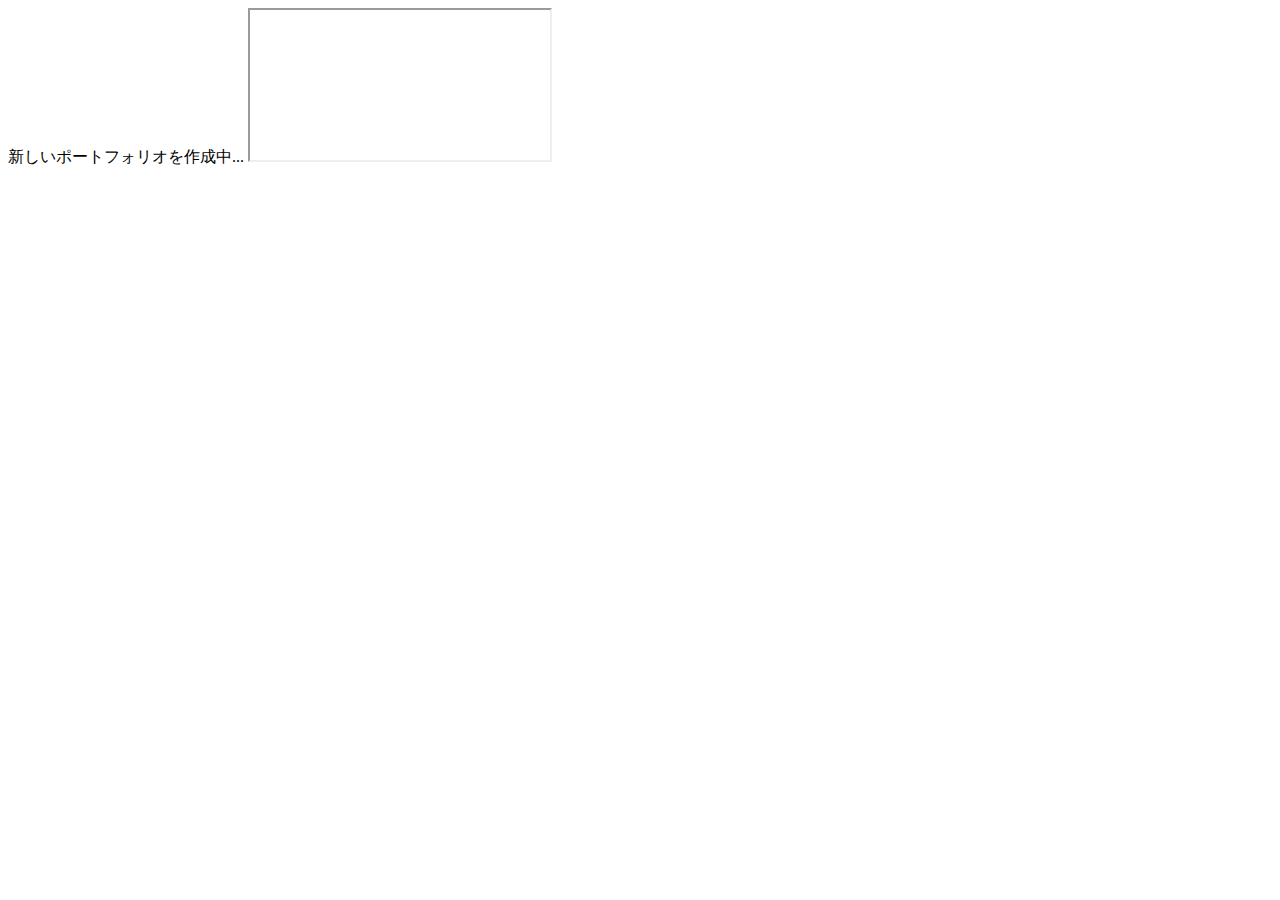
==== commit 0d9dc55a: "newt表示させたい！" ====
--- a/index.html
+++ b/index.html
@@ -7,5 +7,6 @@
 </head>
 <body>
     新しいポートフォリオを作成中...
+    <iframe src="https://app.newt.so/otenkiame/apps/blog/models/article/contents/66f8faecacd5a6f4c82944a6/preview"></iframe>
 </body>
 </html>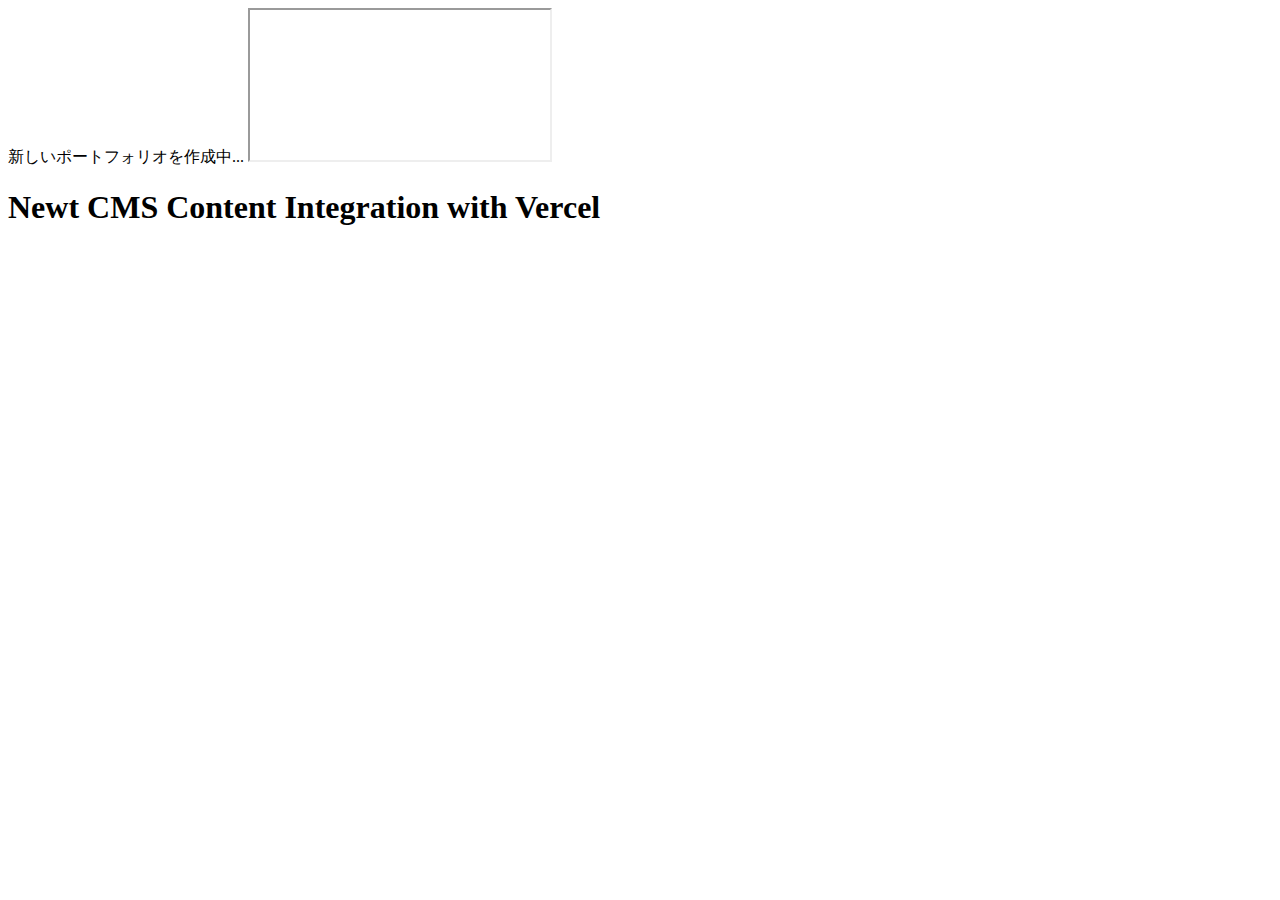
==== commit 7a33832f: "js使ってnewtの内容表示させたい！" ====
--- a/index.html
+++ b/index.html
@@ -4,9 +4,16 @@
     <meta charset="UTF-8">
     <meta name="viewport" content="width=device-width, initial-scale=1.0">
     <title>Document</title>
+    <link rel="stylesheet" href="script.js">
+    <script src="script.js"></script>
 </head>
 <body>
     新しいポートフォリオを作成中...
     <iframe src="https://app.newt.so/otenkiame/apps/blog/models/article/contents/66f8faecacd5a6f4c82944a6/preview"></iframe>
+    <h1>Newt CMS Content Integration with Vercel</h1>
+    <!-- コンテンツを表示するための要素 -->
+    <div id="content"></div>
+  
+    <!-- 外部JavaScriptファイルを読み込み -->
 </body>
 </html>